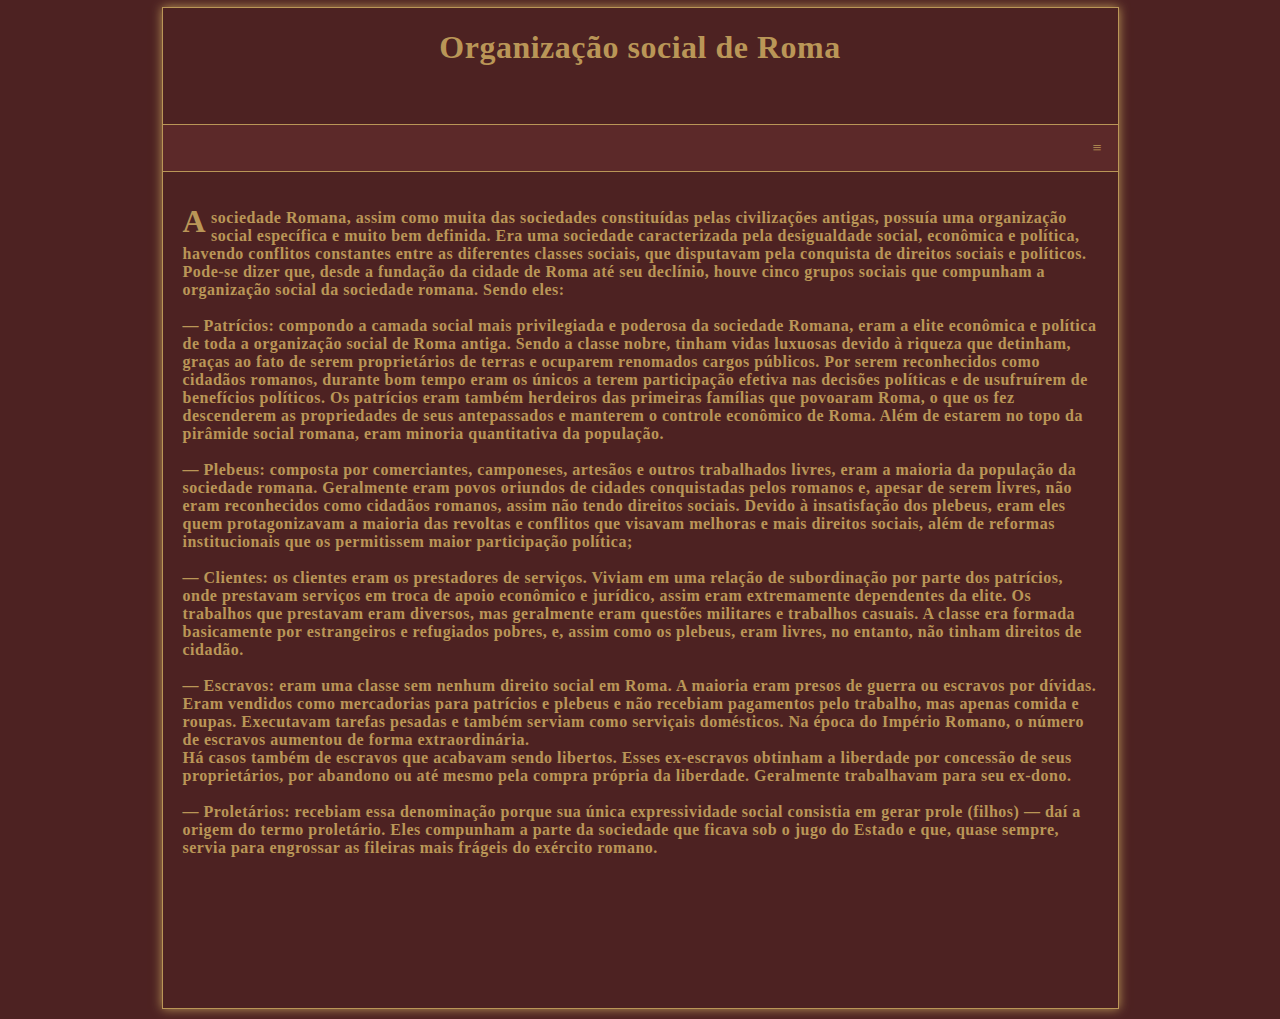
==== topico1.html @ 1e51c3c8 "first commit" ====
<!DOCTYPE html>
<html lang='pt-BR'>

    <head>
        <meta charset='UTF-8'>
        <title>Organização social de Roma</title>
        <link rel='stylesheet' type='text/css' href='style/style.css'>
    </head>

    <body>
        <main>

         <header>
            <h1>Organização social de Roma</h1>
         </header>

        <nav>
            <div class='navbar'>
                <div class='dropdown'>
                    <button class='dropbtn'> ≡
                        <i class='fa fa-caret-down'></i>
                    </button>
                    
                    <div class='dropdown-content'>
                        <a href='index.html'>Resumo</a>
                        <a href='topico1.html'>Organização social de Roma</a>
                        <a href='topico2.html'>Condição de vida dos romanos</a>
                        <a href='topico3.html'>Cotidiano dos pobres</a>
                        <a href='topico4.html'>Estrutura urbana da cidade de Roma</a>
                        <a href='topico5.html'>Bibliografia</a>
                    </div>
                </div>
        </nav>

            <article>

                <section class='textoMain'>
                  <h4>A sociedade Romana, assim como muita das sociedades constituídas pelas civilizações antigas, possuía uma organização social específica e muito bem definida. Era uma sociedade caracterizada pela desigualdade social, econômica e política, havendo conflitos constantes entre as diferentes classes sociais, que disputavam pela conquista de direitos sociais e políticos.

                    Pode-se dizer que, desde a fundação da cidade de Roma até seu declínio, houve cinco grupos sociais que compunham a organização social da sociedade romana. Sendo eles: <br>
                    
                   <br> — Patrícios: compondo a camada social mais privilegiada e poderosa da sociedade Romana, eram a elite econômica e política de toda a organização social de Roma antiga. Sendo a classe nobre, tinham vidas luxuosas devido à riqueza que detinham, graças ao fato de serem proprietários de terras e ocuparem renomados cargos públicos. Por serem reconhecidos como cidadãos romanos, durante bom tempo eram os únicos a terem participação efetiva nas decisões políticas e de usufruírem de benefícios políticos. Os patrícios eram também herdeiros das primeiras famílias que povoaram Roma, o que os fez descenderem as propriedades de seus antepassados e manterem o controle econômico de Roma. Além de estarem no topo da pirâmide social romana, eram minoria quantitativa da população.<br>
                    
                   <br> — Plebeus: composta por comerciantes, camponeses, artesãos e outros trabalhados livres, eram a maioria da população da sociedade romana. Geralmente eram povos oriundos de cidades conquistadas pelos romanos e, apesar de serem livres, não eram reconhecidos como cidadãos romanos, assim não tendo direitos sociais. Devido à insatisfação dos plebeus, eram eles quem protagonizavam a maioria das revoltas e conflitos que visavam melhoras e mais direitos sociais, além de reformas institucionais que os permitissem maior participação política;<br>
                    
                   <br> — Clientes: os clientes eram os prestadores de serviços. Viviam em uma relação de subordinação por parte dos patrícios, onde prestavam serviços em troca de apoio econômico e jurídico, assim eram extremamente dependentes da elite. Os trabalhos que prestavam eram diversos, mas geralmente eram questões militares e trabalhos casuais. A classe era formada basicamente por estrangeiros e refugiados pobres, e, assim como os plebeus, eram livres, no entanto, não tinham direitos de cidadão.<br>
                    
                   <br> — Escravos:  eram uma classe sem nenhum direito social em Roma. A maioria eram presos de guerra ou escravos por dívidas. Eram vendidos como mercadorias para patrícios e plebeus e não recebiam pagamentos pelo trabalho, mas apenas comida e roupas. Executavam tarefas pesadas e também serviam como serviçais domésticos. Na época do Império Romano, o número de escravos aumentou de forma extraordinária.<br>
                    
                    Há casos também de escravos que acabavam sendo libertos. Esses ex-escravos obtinham a liberdade por concessão de seus proprietários, por abandono ou até mesmo pela compra própria da liberdade. Geralmente trabalhavam para seu ex-dono.<br>
                    
                    <br> — Proletários: recebiam essa denominação porque sua única expressividade social consistia em gerar prole (filhos) — daí a origem do termo proletário. Eles compunham a parte da sociedade que ficava sob o jugo do Estado e que, quase sempre, servia para engrossar as fileiras mais frágeis do exército romano.</h4>
                </section>

            </article>

        <aside>

        </aside>

        <footer>

        </footer>
    </main>
    </body>
</html>
---- style/style.css ----
html {
    background-color: rgb(77, 34, 34);
}

section.textoMain h4:first-of-type:first-letter{
    color: rgb(186, 150, 87);
    font-size: 2.0em;
    line-height: 0.8em;
    margin: 0 5px 0 0;
    float: left;
    font-family: Georgia, 'Times New Roman', Times, serif;
}

.textoMain {
    padding: 15px 20px;
}

.textoMain a {
    text-decoration: underline;
    color: rgb(186, 150, 87);
}

main {
    width: 955px;
    height: 1000px;
    margin: -1px auto 10px;
    border: 1px solid rgb(186, 150, 87);
    font-family: 'Times New Roman', Times, serif;
    color: rgb(186, 150, 87);
    box-shadow: 0 0 10px rgb(186, 150, 87);
    letter-spacing: 0.5px;
}

header {
    width: 955px;
    height: 95px;
    text-align: center;
    background-color: rgb(77, 34, 34);
    border-bottom: 0.5px solid rgb(186, 150, 87);
}

nav {
    width: 955px;
    border-bottom: 0.5px solid rgb(186, 150, 87);
}

body {
    font-family: Arial, Helvetica, sans-serif;
}

.navbar {
    overflow: hidden;
    background-color: rgb(92, 41, 41);
}

.navbar a{
    float: left;
    font-size: 16px;
    color: rgb(186, 150, 87);
    text-align: center;
    padding: 14px 16px;
    text-decoration: none;
}

.dropdown {
    float: right;
    overflow: hidden;
}

.dropdown .dropbtn {
    font-size: 16px;
    border: none;
    outline: none;
    color: rgb(186, 150, 87);
    padding: 14px 16px;
    background-color: inherit;
    font-family: inherit;
    margin: 0;
}

.navbar a:hover, .dropdown:hover .dropbtn {
    background-color: rgb(110, 49, 49);
}

.dropdown-content {
    display: none;
    position: absolute;
    background-color: rgb(77, 34, 34);
    min-width: 160px;
    box-shadow: 0px 8px 16px 0px rgba(0, 0, 0, 0.2);
    z-index: 1;
}

.dropdown-content a {
    float: none;
    color: rgb(186, 150, 87);
    padding: 12px 16px;
    text-decoration: none;
    display: block;
    text-align: left;
}

.dropdown-content a:hover {
    background-color: rgb(110, 49, 49)
}

.dropdown:hover .dropdown-content {
    display: inline;
}

p {
    text-align: justify;
}
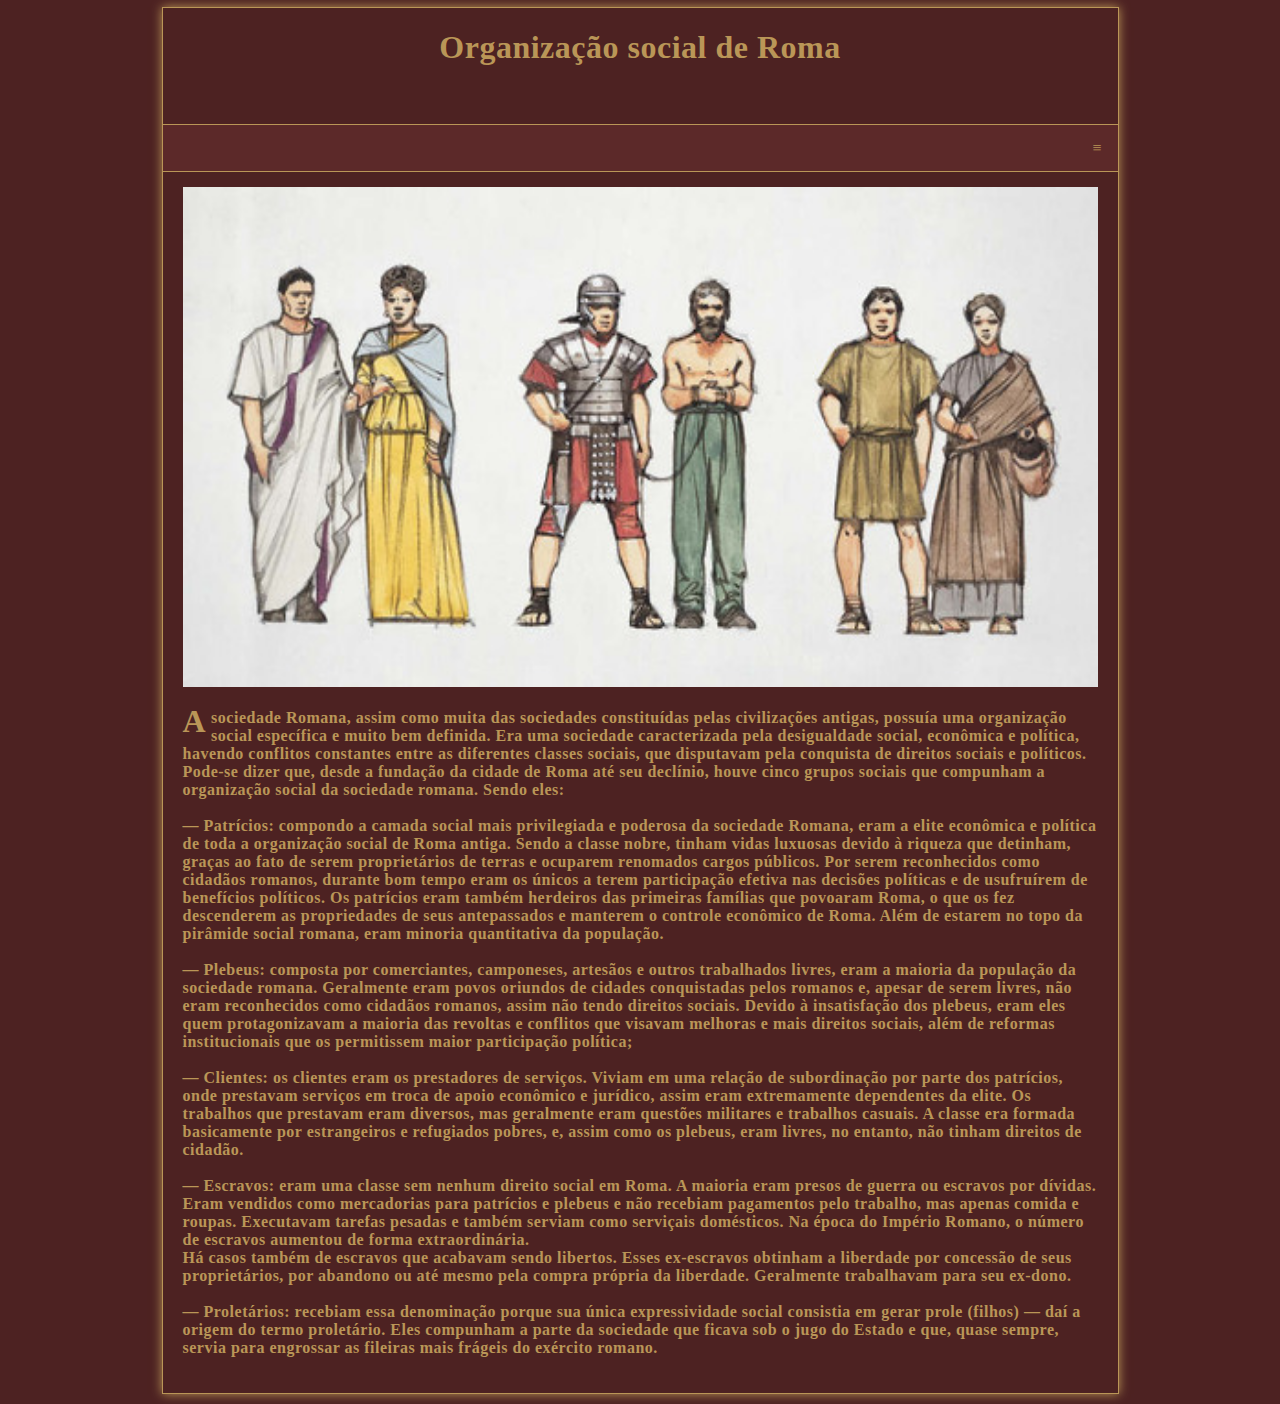
==== commit 1e0e49a9: "terminado" ====
--- a/topico1.html
+++ b/topico1.html
@@ -35,6 +35,10 @@
             <article>
 
                 <section class='textoMain'>
+                    <div class="imagemTable"> 
+                        <img src="./img/classes-sociais.jpg">
+                    </div>
+
                   <h4>A sociedade Romana, assim como muita das sociedades constituídas pelas civilizações antigas, possuía uma organização social específica e muito bem definida. Era uma sociedade caracterizada pela desigualdade social, econômica e política, havendo conflitos constantes entre as diferentes classes sociais, que disputavam pela conquista de direitos sociais e políticos.
 
                     Pode-se dizer que, desde a fundação da cidade de Roma até seu declínio, houve cinco grupos sociais que compunham a organização social da sociedade romana. Sendo eles: <br>
--- a/style/style.css
+++ b/style/style.css
@@ -22,7 +22,7 @@
 
 main {
     width: 955px;
-    height: 1000px;
+    height: fit-content;
     margin: -1px auto 10px;
     border: 1px solid rgb(186, 150, 87);
     font-family: 'Times New Roman', Times, serif;
@@ -40,7 +40,7 @@
 }
 
 nav {
-    width: 955px;
+    width: 100%;
     border-bottom: 0.5px solid rgb(186, 150, 87);
 }
 
@@ -110,4 +110,15 @@
 
 p {
     text-align: justify;
+}
+
+.imagemTable {
+    width: auto;
+    height: 500px;
+    margin: 0 auto;
+}
+
+.imagemTable img {
+    width: 100%;
+    height: 100%;
 }